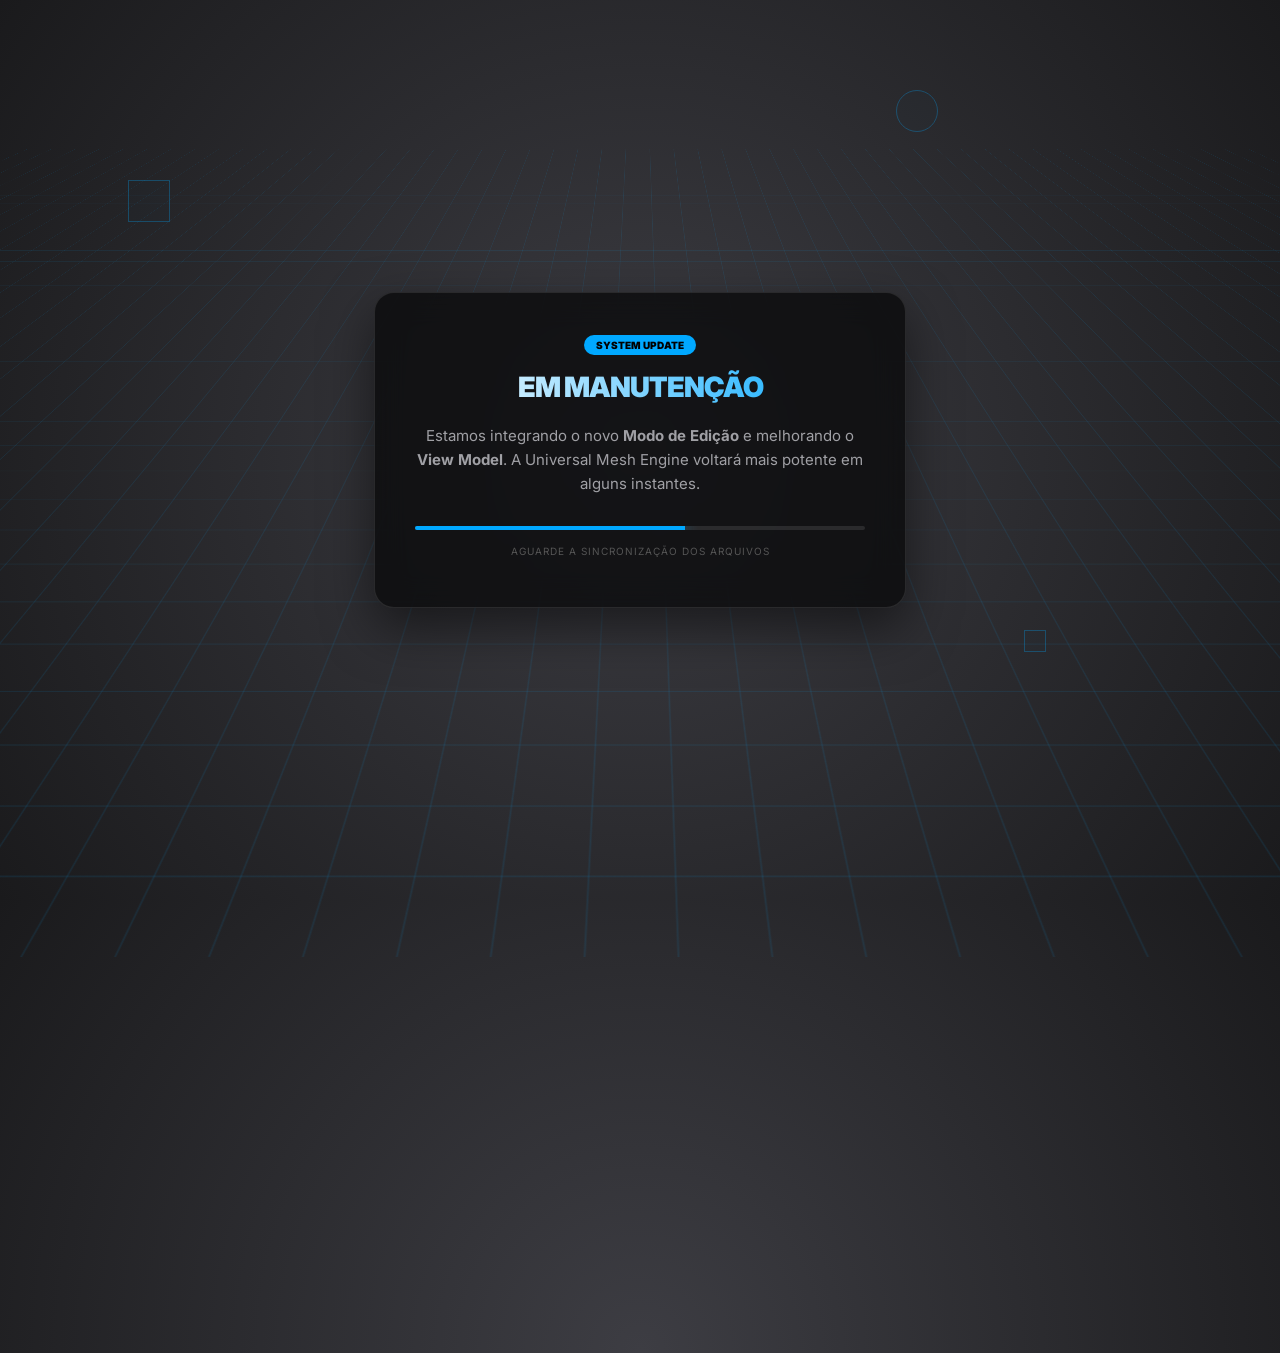
==== manutencao.html @ f3572c18 "Add files via upload" ====
<!DOCTYPE html>
<html lang="pt-br">
<head>
    <meta charset="UTF-8">
    <meta name="viewport" content="width=device-width, initial-scale=1.0">
    <title>Manutenção - Mesh Engine PRO</title>
    <link rel="stylesheet" href="style.css">
    <link href="https://fonts.googleapis.com/css2?family=Inter:wght@400;700;900&display=swap" rel="stylesheet">
    <style>
        :root {
            --bg: #050506;
            --accent: #00a8ff;
            --grid-color: rgba(0, 168, 255, 0.1);
        }

        body {
            margin: 0;
            padding: 0;
            background-color: var(--bg);
            color: white;
            font-family: 'Inter', sans-serif;
            display: flex;
            align-items: center;
            justify-content: center;
            height: 100vh;
            overflow: hidden;
            perspective: 1000px;
        }

        /* Fundo com Grade Animada (Estilo Engine 3D) */
        .grid-background {
            position: absolute;
            width: 200%;
            height: 200%;
            background-image: 
                linear-gradient(var(--grid-color) 1px, transparent 1px),
                linear-gradient(90deg, var(--grid-color) 1px, transparent 1px);
            background-size: 50px 50px;
            transform: rotateX(60deg) translateY(-20%);
            animation: moveGrid 10s linear infinite;
            z-index: 1;
        }

        @keyframes moveGrid {
            0% { transform: rotateX(60deg) translateY(0); }
            100% { transform: rotateX(60deg) translateY(50px); }
        }

        /* Cubos Flutuantes de Fundo */
        .cube {
            position: absolute;
            width: 40px;
            height: 40px;
            border: 1px solid var(--accent);
            background: rgba(0, 168, 255, 0.05);
            animation: float 6s ease-in-out infinite;
            z-index: 2;
            opacity: 0.3;
        }

        @keyframes float {
            0%, 100% { transform: translateY(0) rotate(0deg); }
            50% { transform: translateY(-20px) rotate(180deg); }
        }

        /* Conteúdo Principal */
        .content {
            position: relative;
            z-index: 10;
            background: rgba(10, 10, 12, 0.8);
            padding: 40px;
            border-radius: 20px;
            border: 1px solid rgba(255, 255, 255, 0.1);
            backdrop-filter: blur(15px);
            text-align: center;
            box-shadow: 0 20px 50px rgba(0,0,0,0.5);
            max-width: 450px;
        }

        .version-tag {
            background: var(--accent);
            color: black;
            font-size: 10px;
            font-weight: 900;
            padding: 4px 12px;
            border-radius: 50px;
            text-transform: uppercase;
            display: inline-block;
            margin-bottom: 15px;
        }

        h1 {
            font-size: 28px;
            font-weight: 900;
            margin: 0;
            letter-spacing: -1px;
            background: linear-gradient(to right, #fff, var(--accent));
            -webkit-background-clip: text;
            -webkit-text-fill-color: transparent;
        }

        .message {
            color: #a0a0a5;
            font-size: 15px;
            line-height: 1.6;
            margin: 20px 0;
        }

        .loader {
            width: 100%;
            height: 4px;
            background: rgba(255,255,255,0.1);
            border-radius: 10px;
            overflow: hidden;
            margin-top: 30px;
        }

        .loader-bar {
            width: 60%;
            height: 100%;
            background: var(--accent);
            box-shadow: 0 0 15px var(--accent);
            animation: loading 2s ease-in-out infinite;
        }

        @keyframes loading {
            0% { transform: translateX(-100%); }
            100% { transform: translateX(200%); }
        }
    </style>
</head>
<body>

    <div class="grid-background"></div>

    <div class="cube" style="top: 20%; left: 10%; animation-delay: 0s;"></div>
    <div class="cube" style="top: 70%; left: 80%; animation-delay: 2s; width: 20px; height: 20px;"></div>
    <div class="cube" style="top: 10%; left: 70%; animation-delay: 4s; border-radius: 50%;"></div>

    <div class="content">
        <div class="version-tag">System Update</div>
        
        <h1>EM MANUTENÇÃO</h1>
        
        <p class="message">
            Estamos integrando o novo <b>Modo de Edição</b> e melhorando o <b>View Model</b>. 
            A Universal Mesh Engine voltará mais potente em alguns instantes.
        </p>

        <div class="loader">
            <div class="loader-bar"></div>
        </div>

        <p style="font-size: 10px; color: #555; margin-top: 15px; letter-spacing: 1px;">
            AGUARDE A SINCRONIZAÇÃO DOS ARQUIVOS
        </p>
    </div>

</body>
</html>
---- style.css ----
:root { 
    /* Paleta Profissional Dark Mode */
    --accent: #00a8ff; 
    --bg-dark: #121214;
    --panel-bg: rgba(28, 28, 30, 0.85); 
    --border-color: rgba(255, 255, 255, 0.1);
    --text-main: #e1e1e6;
    --text-dim: #a8a8b3;
    
    /* Cores de Eixo - Roblox Studio Style */
    --axis-x: #ff4757;
    --axis-y: #2ed573;
    --axis-z: #1e90ff;
    
    --transition: 0.2s cubic-bezier(0.4, 0, 0.2, 1);
}

body { 
    margin: 0; 
    padding: 0;
    width: 100vw;
    height: 100vh;
    background: radial-gradient(circle at center, #3d3d43 0%, #1a1a1c 100%);
    color: var(--text-main); 
    font-family: 'Inter', 'Segoe UI', system-ui, sans-serif; 
    overflow: hidden; 
    user-select: none;
}

/* Header / Top Bar */
#ui { 
    position: fixed; 
    top: 0; 
    width: 100%; 
    background: var(--panel-bg); 
    padding: 10px 20px; 
    z-index: 100; 
    border-bottom: 1px solid var(--border-color); 
    backdrop-filter: blur(20px); 
    box-sizing: border-box; 
    display: flex; 
    flex-direction: row; 
    justify-content: space-between;
    align-items: center; 
}

h3 { 
    margin: 0; 
    font-size: 11px; 
    color: var(--accent); 
    text-transform: uppercase; 
    letter-spacing: 2px; 
    font-weight: 800;
}

.upload-btn { 
    background: rgba(255, 255, 255, 0.03); 
    border: 1px solid var(--border-color); 
    border-radius: 4px; 
    padding: 4px 8px; 
    transition: var(--transition); 
}

.upload-btn:hover { 
    background: rgba(255, 255, 255, 0.08); 
    border-color: var(--accent); 
}

input[type="file"] { 
    color: var(--text-dim); 
    cursor: pointer; 
    font-size: 10px; 
    width: 180px;
}

/* Painel de Ferramentas Lateral */
#toolbar { 
    position: fixed; 
    right: 15px; 
    top: 65px; 
    width: 170px;
    background: var(--panel-bg);
    padding: 16px;
    border-radius: 8px;
    border: 1px solid var(--border-color);
    backdrop-filter: blur(20px);
    display: flex; 
    flex-direction: column; 
    gap: 20px; /* Aumentado para separar melhor os grupos */
    z-index: 90; 
    box-shadow: 0 8px 32px rgba(0,0,0,0.4);
}

.tool-group {
    display: flex;
    flex-direction: column;
    gap: 10px;
}

/* Estilo para o grupo de exportação (na parte de baixo) */
.export-group {
    margin-top: 10px;
    padding-top: 15px;
    border-top: 1px solid var(--border-color);
}

.label-small {
    font-size: 9px;
    color: var(--text-dim);
    font-weight: 700;
    text-transform: uppercase;
    letter-spacing: 1px;
}

.tool-btn { 
    background: #29292e; 
    border: 1px solid var(--border-color); 
    color: var(--text-main); 
    padding: 10px; 
    border-radius: 4px; 
    cursor: pointer; 
    font-size: 10px; 
    font-weight: 700;
    transition: var(--transition);
    text-align: center;
    text-transform: uppercase;
}

.tool-btn:hover { 
    background: #323238;
    border-color: var(--accent);
    color: #fff;
}

.tool-btn:active {
    transform: scale(0.96);
}

/* Botão de Exportação Especial */
.export-btn {
    background: rgba(0, 168, 255, 0.05);
    border-color: rgba(0, 168, 255, 0.2);
}

.export-btn:hover {
    background: var(--accent);
    border-color: var(--accent);
}

/* Grid de Rotação e Exportação */
.rotation-grid, .export-grid {
    display: grid;
    grid-template-columns: 1fr;
    gap: 6px;
}

.export-grid {
    grid-template-columns: 1fr 1fr; /* OBJ e FBX lado a lado */
}

input[type="number"] {
    background: #121214;
    border: 1px solid var(--border-color);
    color: var(--accent);
    padding: 8px;
    border-radius: 4px;
    font-family: 'JetBrains Mono', monospace;
    font-size: 14px;
    outline: none;
    text-align: center;
    width: 100%;
    box-sizing: border-box;
}

.btn-x { border-left: 4px solid var(--axis-x) !important; }
.btn-y { border-left: 4px solid var(--axis-y) !important; }
.btn-z { border-left: 4px solid var(--axis-z) !important; }

/* Status Inferior */
#status-container { 
    position: fixed; 
    bottom: 25px; 
    left: 50%;
    transform: translateX(-50%);
    width: auto;
    display: flex; 
    flex-direction: column; 
    align-items: center; 
    pointer-events: none; 
    z-index: 100; 
}

#status { 
    background: rgba(18, 18, 20, 0.9); 
    padding: 6px 14px; 
    border-radius: 4px; 
    border: 1px solid var(--border-color); 
    font-size: 9px; 
    font-weight: 800; 
    color: var(--accent);
    margin-bottom: 8px;
}

#progress-bg { 
    width: 180px; 
    height: 3px; 
    background: rgba(255,255,255,0.05); 
    border-radius: 2px; 
    overflow: hidden; 
}

#progress-bar { 
    width: 0%; 
    height: 100%; 
    background: var(--accent); 
    box-shadow: 0 0 15px var(--accent); 
}

@media (max-width: 600px) {
    #ui { padding: 8px 12px; }
    #toolbar { width: 140px; right: 10px; top: 60px; padding: 12px; }
    input[type="file"] { width: 120px; }
}

input[type="color"]::-webkit-color-swatch {
    border-radius: 2px;
    border: 1px solid rgba(255,255,255,0.2);
}
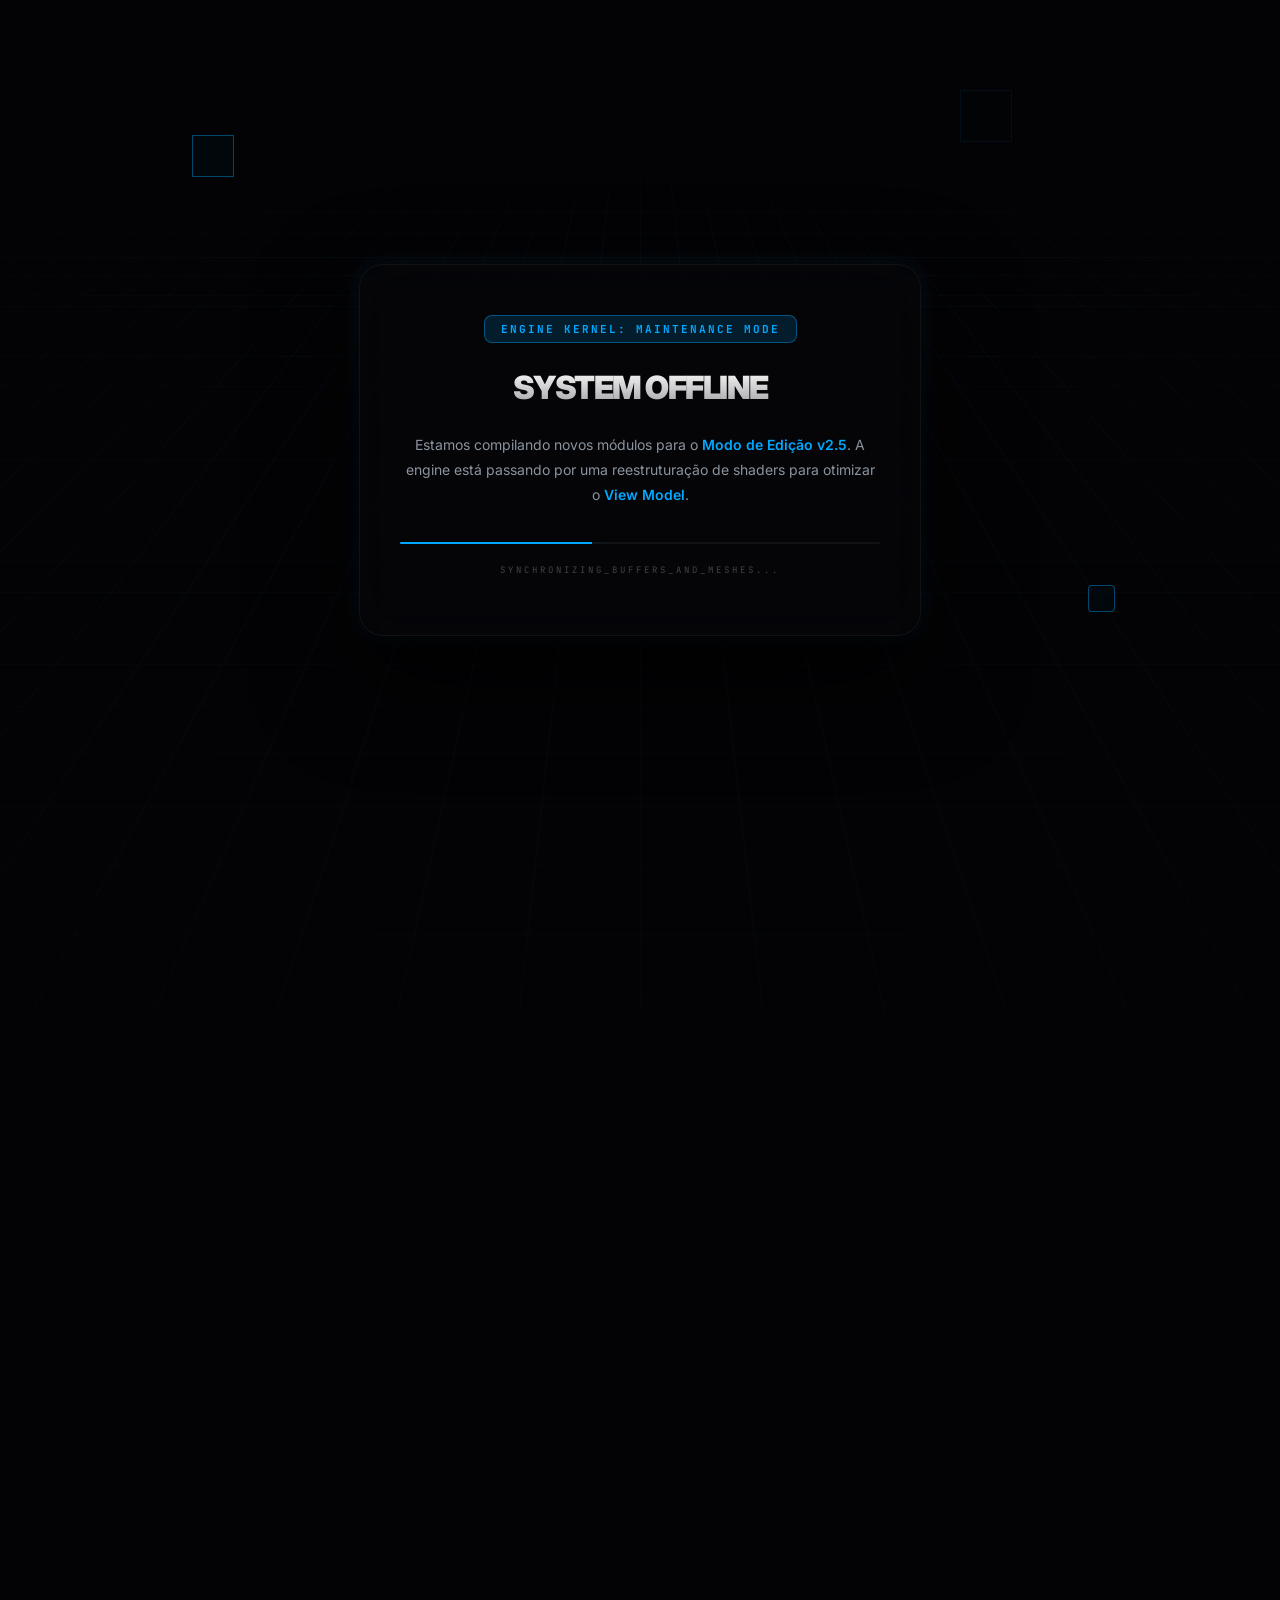
==== commit b8f2f99e: "Add files via upload" ====
--- a/manutencao.html
+++ b/manutencao.html
@@ -3,129 +3,144 @@
 <head>
     <meta charset="UTF-8">
     <meta name="viewport" content="width=device-width, initial-scale=1.0">
-    <title>Manutenção - Mesh Engine PRO</title>
-    <link rel="stylesheet" href="style.css">
-    <link href="https://fonts.googleapis.com/css2?family=Inter:wght@400;700;900&display=swap" rel="stylesheet">
+    <title>System Maintenance | Universal Mesh Engine</title>
+    <link href="https://fonts.googleapis.com/css2?family=JetBrains+Mono:wght@400;700&family=Inter:wght@400;900&display=swap" rel="stylesheet">
     <style>
         :root {
-            --bg: #050506;
+            --bg: #030305;
             --accent: #00a8ff;
-            --grid-color: rgba(0, 168, 255, 0.1);
+            --accent-glow: rgba(0, 168, 255, 0.4);
+            --grid-color: rgba(0, 168, 255, 0.07);
         }
 
         body {
-            margin: 0;
-            padding: 0;
+            margin: 0; padding: 0;
             background-color: var(--bg);
-            color: white;
+            color: #e0e0e5;
             font-family: 'Inter', sans-serif;
-            display: flex;
-            align-items: center;
-            justify-content: center;
-            height: 100vh;
-            overflow: hidden;
-            perspective: 1000px;
+            display: flex; align-items: center; justify-content: center;
+            height: 100vh; overflow: hidden;
+            perspective: 1500px;
         }
 
-        /* Fundo com Grade Animada (Estilo Engine 3D) */
+        /* Grade 3D Infinita com Fade */
         .grid-background {
             position: absolute;
-            width: 200%;
-            height: 200%;
+            width: 300%; height: 300%;
             background-image: 
                 linear-gradient(var(--grid-color) 1px, transparent 1px),
                 linear-gradient(90deg, var(--grid-color) 1px, transparent 1px);
-            background-size: 50px 50px;
-            transform: rotateX(60deg) translateY(-20%);
-            animation: moveGrid 10s linear infinite;
+            background-size: 60px 60px;
+            transform: rotateX(70deg) translateY(-20%);
+            animation: moveGrid 15s linear infinite;
+            mask-image: radial-gradient(circle at 50% 50%, black, transparent 70%);
             z-index: 1;
         }
 
         @keyframes moveGrid {
-            0% { transform: rotateX(60deg) translateY(0); }
-            100% { transform: rotateX(60deg) translateY(50px); }
+            0% { transform: rotateX(70deg) translateY(0); }
+            100% { transform: rotateX(70deg) translateY(60px); }
         }
 
-        /* Cubos Flutuantes de Fundo */
+        /* Cubos com efeito Glassmorphism */
         .cube {
             position: absolute;
-            width: 40px;
-            height: 40px;
-            border: 1px solid var(--accent);
-            background: rgba(0, 168, 255, 0.05);
-            animation: float 6s ease-in-out infinite;
+            border: 1px solid var(--accent-glow);
+            background: rgba(0, 168, 255, 0.03);
+            backdrop-filter: blur(2px);
+            animation: float 8s ease-in-out infinite;
             z-index: 2;
-            opacity: 0.3;
         }
 
         @keyframes float {
-            0%, 100% { transform: translateY(0) rotate(0deg); }
-            50% { transform: translateY(-20px) rotate(180deg); }
+            0%, 100% { transform: translateY(0) rotate(0deg) scale(1); }
+            50% { transform: translateY(-40px) rotate(180deg) scale(1.1); opacity: 0.6; }
         }
 
-        /* Conteúdo Principal */
+        /* Painel Central */
         .content {
             position: relative;
             z-index: 10;
-            background: rgba(10, 10, 12, 0.8);
-            padding: 40px;
-            border-radius: 20px;
-            border: 1px solid rgba(255, 255, 255, 0.1);
-            backdrop-filter: blur(15px);
+            background: rgba(8, 8, 10, 0.6);
+            padding: 50px 40px;
+            border-radius: 24px;
+            border: 1px solid rgba(255, 255, 255, 0.05);
+            backdrop-filter: blur(25px);
             text-align: center;
-            box-shadow: 0 20px 50px rgba(0,0,0,0.5);
-            max-width: 450px;
+            box-shadow: 0 40px 100px rgba(0, 0, 0, 0.8), 0 0 20px rgba(0, 168, 255, 0.1);
+            max-width: 480px;
         }
 
         .version-tag {
-            background: var(--accent);
-            color: black;
-            font-size: 10px;
-            font-weight: 900;
-            padding: 4px 12px;
-            border-radius: 50px;
+            font-family: 'JetBrains Mono', monospace;
+            background: rgba(0, 168, 255, 0.15);
+            color: var(--accent);
+            font-size: 11px;
+            font-weight: 700;
+            padding: 6px 16px;
+            border-radius: 8px;
             text-transform: uppercase;
+            letter-spacing: 2px;
             display: inline-block;
-            margin-bottom: 15px;
+            margin-bottom: 25px;
+            border: 1px solid var(--accent-glow);
         }
 
         h1 {
-            font-size: 28px;
+            font-size: 32px;
             font-weight: 900;
             margin: 0;
-            letter-spacing: -1px;
-            background: linear-gradient(to right, #fff, var(--accent));
+            letter-spacing: -1.5px;
+            text-transform: uppercase;
+            background: linear-gradient(180deg, #fff 0%, #a0a0a5 100%);
             -webkit-background-clip: text;
             -webkit-text-fill-color: transparent;
         }
 
         .message {
-            color: #a0a0a5;
-            font-size: 15px;
-            line-height: 1.6;
-            margin: 20px 0;
+            color: #8b949e;
+            font-size: 14px;
+            line-height: 1.8;
+            margin: 25px 0;
+        }
+
+        b { color: var(--accent); font-weight: 600; }
+
+        /* Barra de Progresso Estilizada */
+        .loader-container {
+            margin-top: 35px;
         }
 
         .loader {
             width: 100%;
-            height: 4px;
-            background: rgba(255,255,255,0.1);
+            height: 2px;
+            background: rgba(255, 255, 255, 0.05);
             border-radius: 10px;
             overflow: hidden;
-            margin-top: 30px;
+            position: relative;
         }
 
         .loader-bar {
-            width: 60%;
+            width: 40%;
             height: 100%;
             background: var(--accent);
-            box-shadow: 0 0 15px var(--accent);
-            animation: loading 2s ease-in-out infinite;
+            box-shadow: 0 0 20px var(--accent), 0 0 40px var(--accent);
+            animation: loading 1.8s cubic-bezier(0.65, 0, 0.35, 1) infinite;
         }
 
         @keyframes loading {
-            0% { transform: translateX(-100%); }
-            100% { transform: translateX(200%); }
+            0% { transform: translateX(-100%) scaleX(0.5); }
+            50% { transform: translateX(50%) scaleX(1.2); }
+            100% { transform: translateX(200%) scaleX(0.5); }
+        }
+
+        .status-text {
+            font-family: 'JetBrains Mono', monospace;
+            font-size: 9px;
+            color: #444;
+            margin-top: 20px;
+            text-transform: uppercase;
+            letter-spacing: 3px;
         }
     </style>
 </head>
@@ -133,27 +148,26 @@
 
     <div class="grid-background"></div>
 
-    <div class="cube" style="top: 20%; left: 10%; animation-delay: 0s;"></div>
-    <div class="cube" style="top: 70%; left: 80%; animation-delay: 2s; width: 20px; height: 20px;"></div>
-    <div class="cube" style="top: 10%; left: 70%; animation-delay: 4s; border-radius: 50%;"></div>
+    <div class="cube" style="top: 15%; left: 15%; width: 40px; height: 40px; animation-delay: 0s;"></div>
+    <div class="cube" style="top: 65%; left: 85%; width: 25px; height: 25px; animation-delay: 2s; border-radius: 4px;"></div>
+    <div class="cube" style="top: 10%; left: 75%; width: 50px; height: 50px; animation-delay: 4s; opacity: 0.2;"></div>
 
     <div class="content">
-        <div class="version-tag">System Update</div>
+        <div class="version-tag">Engine Kernel: Maintenance Mode</div>
         
-        <h1>EM MANUTENÇÃO</h1>
+        <h1>System Offline</h1>
         
         <p class="message">
-            Estamos integrando o novo <b>Modo de Edição</b> e melhorando o <b>View Model</b>. 
-            A Universal Mesh Engine voltará mais potente em alguns instantes.
+            Estamos compilando novos módulos para o <b>Modo de Edição v2.5</b>. 
+            A engine está passando por uma reestruturação de shaders para otimizar o <b>View Model</b>.
         </p>
 
-        <div class="loader">
-            <div class="loader-bar"></div>
+        <div class="loader-container">
+            <div class="loader">
+                <div class="loader-bar"></div>
+            </div>
+            <p class="status-text">Synchronizing_Buffers_and_Meshes...</p>
         </div>
-
-        <p style="font-size: 10px; color: #555; margin-top: 15px; letter-spacing: 1px;">
-            AGUARDE A SINCRONIZAÇÃO DOS ARQUIVOS
-        </p>
     </div>
 
 </body>
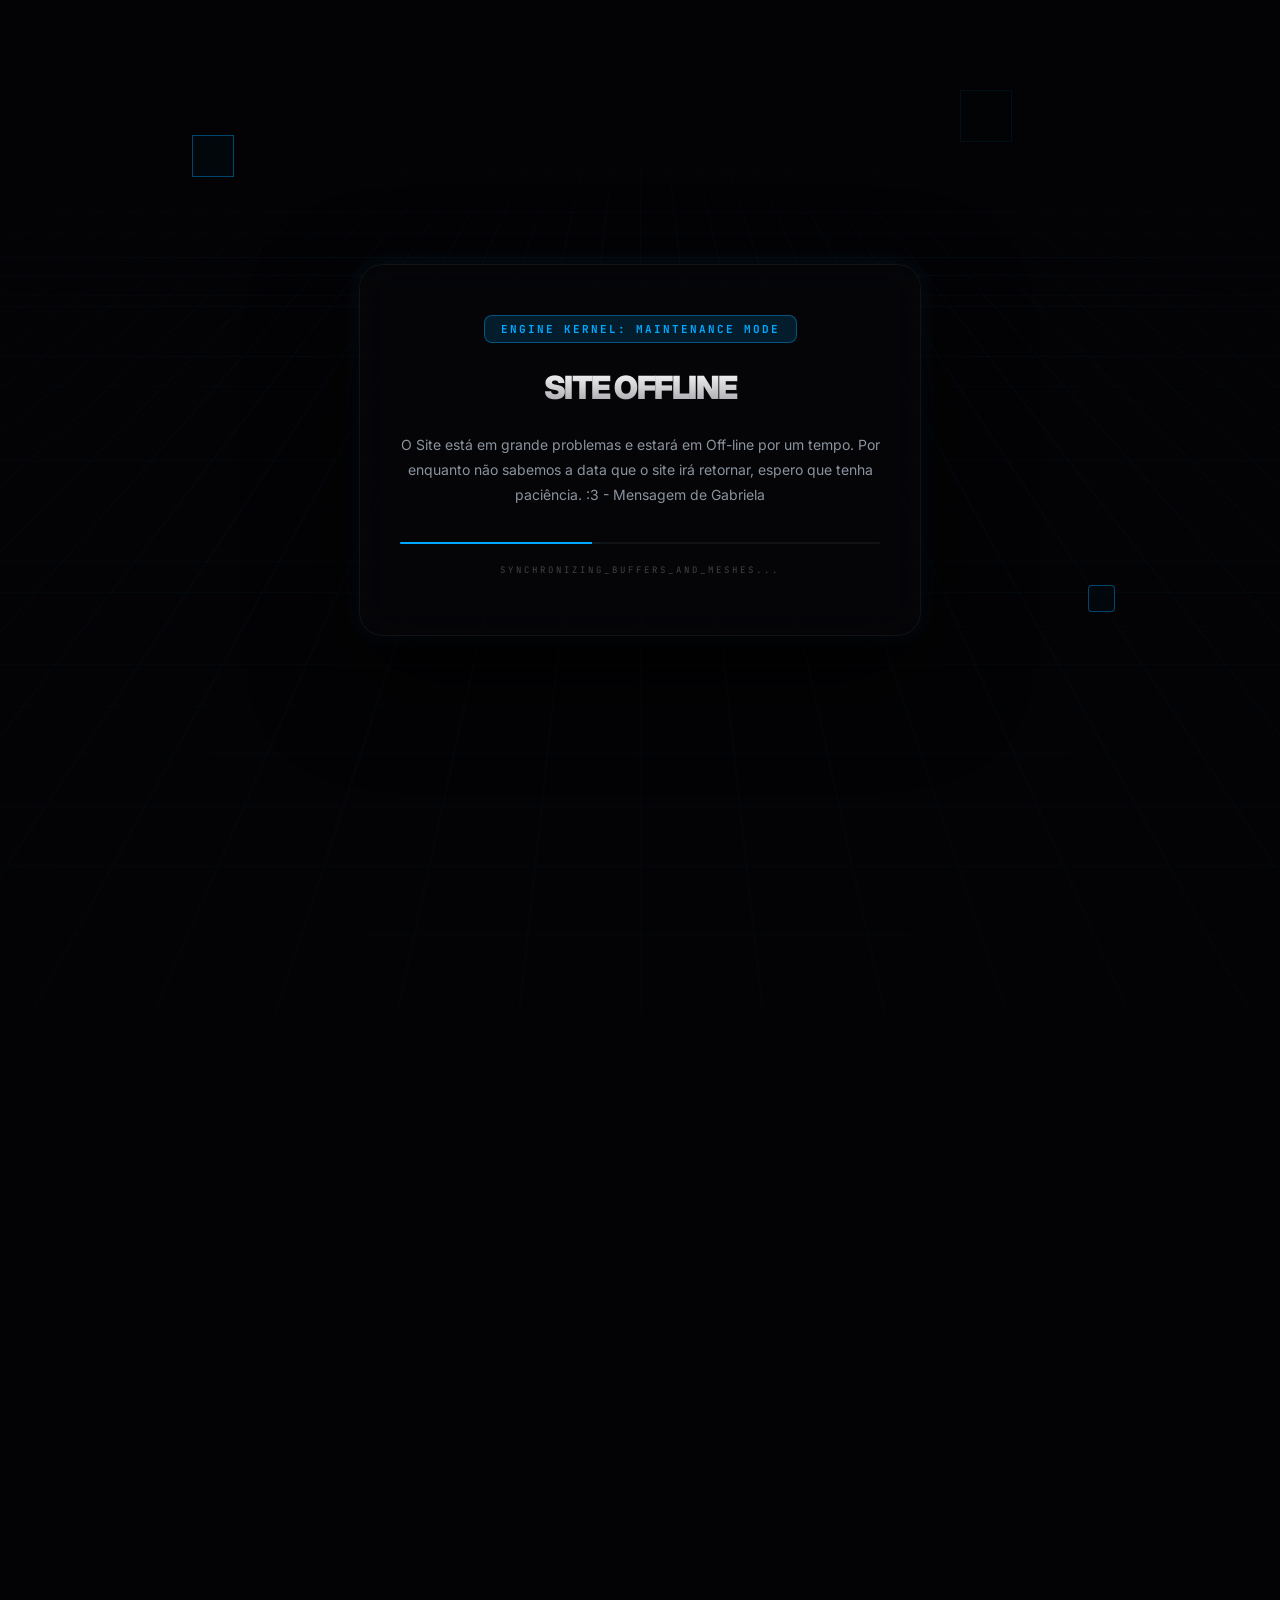
==== commit 41ca328e: "Update manutencao.html" ====
--- a/manutencao.html
+++ b/manutencao.html
@@ -155,11 +155,14 @@
     <div class="content">
         <div class="version-tag">Engine Kernel: Maintenance Mode</div>
         
-        <h1>System Offline</h1>
+        <h1>Site Offline</h1>
         
         <p class="message">
-            Estamos compilando novos módulos para o <b>Modo de Edição v2.5</b>. 
-            A engine está passando por uma reestruturação de shaders para otimizar o <b>View Model</b>.
+            O Site está em grande problemas e estará em Off-line por um tempo.
+
+            Por enquanto não sabemos a data que o site irá retornar, espero que tenha paciência. :3
+
+            - Mensagem de Gabriela
         </p>
 
         <div class="loader-container">
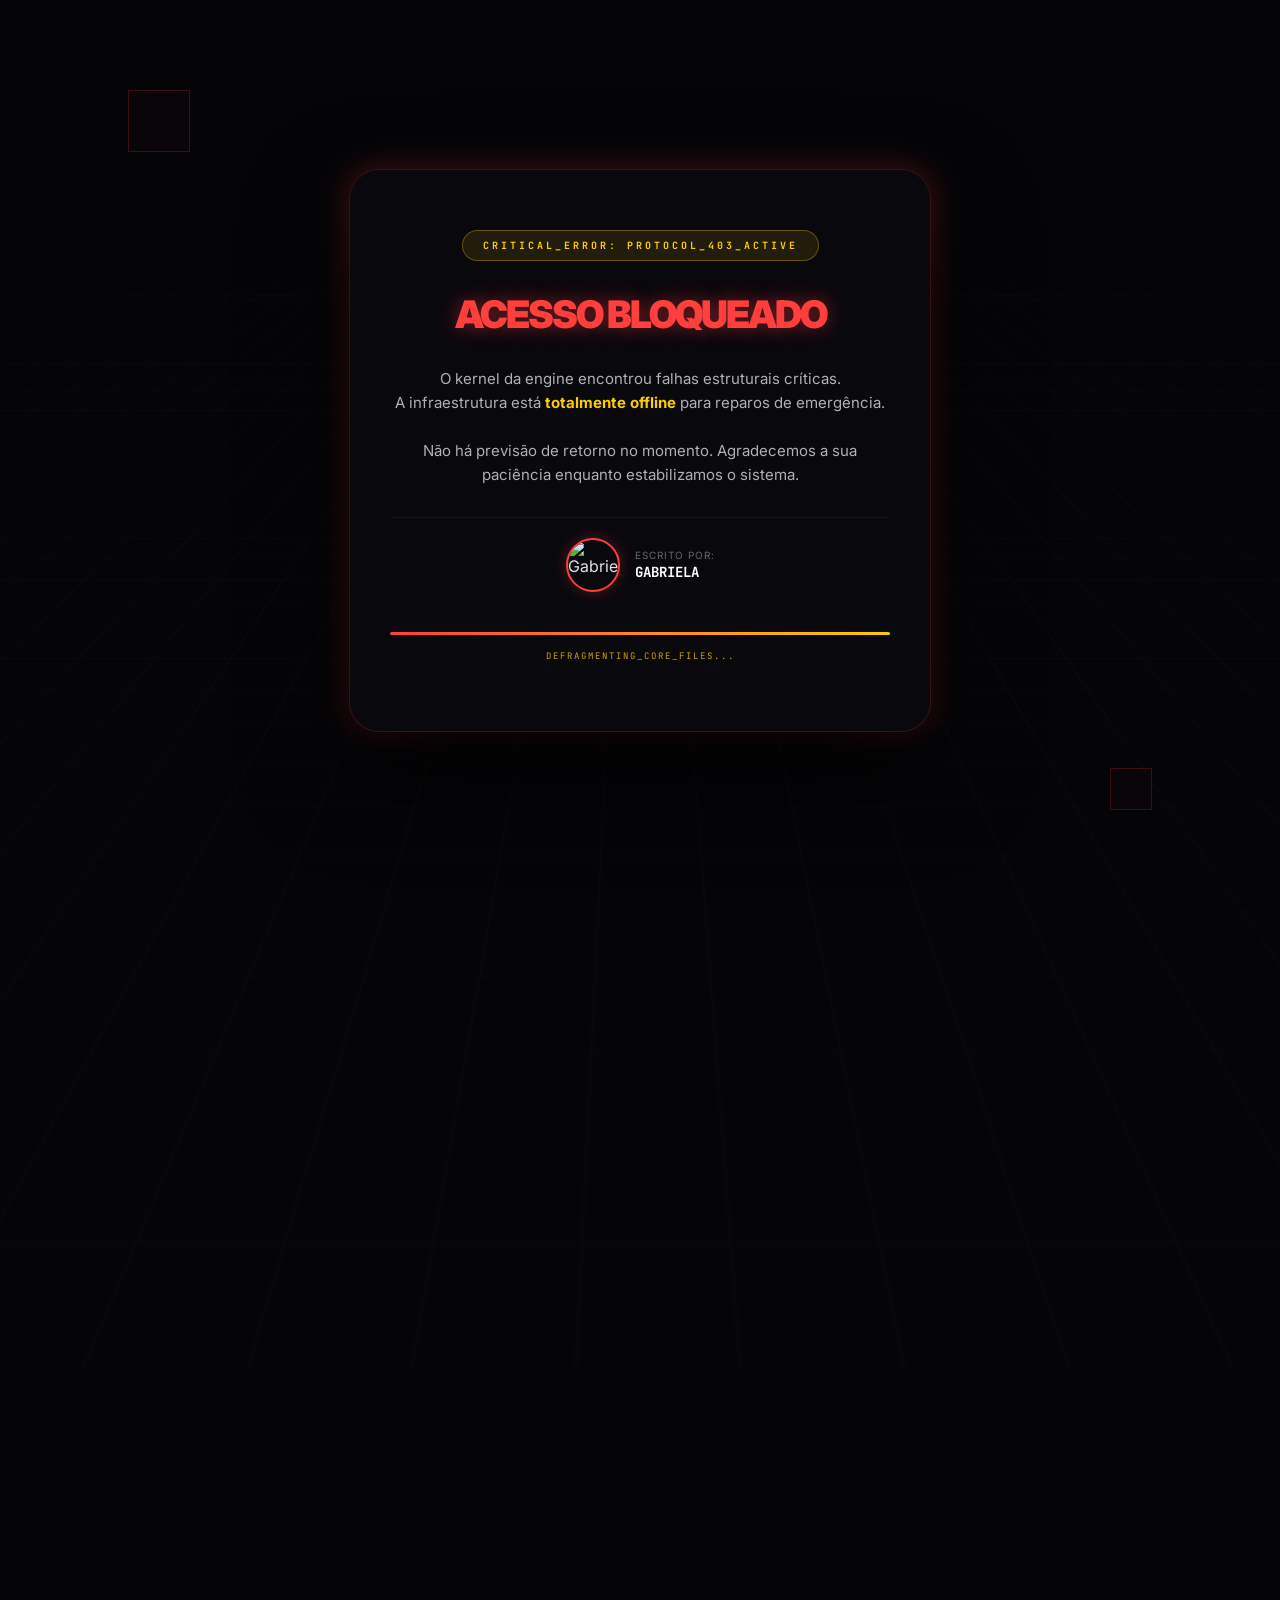
==== commit 68143170: "Update manutencao.html" ====
--- a/manutencao.html
+++ b/manutencao.html
@@ -3,14 +3,15 @@
 <head>
     <meta charset="UTF-8">
     <meta name="viewport" content="width=device-width, initial-scale=1.0">
-    <title>System Maintenance | Universal Mesh Engine</title>
+    <title>SISTEMA OFFLINE | Universal Mesh Engine</title>
     <link href="https://fonts.googleapis.com/css2?family=JetBrains+Mono:wght@400;700&family=Inter:wght@400;900&display=swap" rel="stylesheet">
     <style>
         :root {
-            --bg: #030305;
-            --accent: #00a8ff;
-            --accent-glow: rgba(0, 168, 255, 0.4);
-            --grid-color: rgba(0, 168, 255, 0.07);
+            --bg: #050508;
+            --red: #ff3e3e;
+            --yellow: #ffcc00;
+            --red-glow: rgba(255, 62, 62, 0.3);
+            --grid-color: rgba(255, 62, 62, 0.05);
         }
 
         body {
@@ -23,124 +24,167 @@
             perspective: 1500px;
         }
 
-        /* Grade 3D Infinita com Fade */
+        /* Grade 3D em Vermelho Alerta */
         .grid-background {
             position: absolute;
             width: 300%; height: 300%;
             background-image: 
                 linear-gradient(var(--grid-color) 1px, transparent 1px),
                 linear-gradient(90deg, var(--grid-color) 1px, transparent 1px);
-            background-size: 60px 60px;
-            transform: rotateX(70deg) translateY(-20%);
-            animation: moveGrid 15s linear infinite;
-            mask-image: radial-gradient(circle at 50% 50%, black, transparent 70%);
+            background-size: 50px 50px;
+            transform: rotateX(75deg) translateY(-10%);
+            animation: moveGrid 20s linear infinite;
+            mask-image: radial-gradient(circle at 50% 50%, black, transparent 80%);
             z-index: 1;
         }
 
         @keyframes moveGrid {
-            0% { transform: rotateX(70deg) translateY(0); }
-            100% { transform: rotateX(70deg) translateY(60px); }
-        }
-
-        /* Cubos com efeito Glassmorphism */
-        .cube {
-            position: absolute;
-            border: 1px solid var(--accent-glow);
-            background: rgba(0, 168, 255, 0.03);
-            backdrop-filter: blur(2px);
-            animation: float 8s ease-in-out infinite;
-            z-index: 2;
-        }
-
-        @keyframes float {
-            0%, 100% { transform: translateY(0) rotate(0deg) scale(1); }
-            50% { transform: translateY(-40px) rotate(180deg) scale(1.1); opacity: 0.6; }
+            0% { transform: rotateX(75deg) translateY(0); }
+            100% { transform: rotateX(75deg) translateY(50px); }
         }
 
         /* Painel Central */
         .content {
             position: relative;
             z-index: 10;
-            background: rgba(8, 8, 10, 0.6);
-            padding: 50px 40px;
-            border-radius: 24px;
-            border: 1px solid rgba(255, 255, 255, 0.05);
-            backdrop-filter: blur(25px);
+            background: rgba(10, 10, 15, 0.8);
+            padding: 60px 40px;
+            border-radius: 30px;
+            border: 1px solid rgba(255, 62, 62, 0.2);
+            backdrop-filter: blur(30px);
             text-align: center;
-            box-shadow: 0 40px 100px rgba(0, 0, 0, 0.8), 0 0 20px rgba(0, 168, 255, 0.1);
-            max-width: 480px;
+            box-shadow: 0 40px 100px rgba(0, 0, 0, 0.9), 0 0 30px var(--red-glow);
+            max-width: 500px;
+            width: 90%;
         }
 
         .version-tag {
             font-family: 'JetBrains Mono', monospace;
-            background: rgba(0, 168, 255, 0.15);
-            color: var(--accent);
-            font-size: 11px;
+            background: rgba(255, 204, 0, 0.1);
+            color: var(--yellow);
+            font-size: 10px;
             font-weight: 700;
-            padding: 6px 16px;
-            border-radius: 8px;
-            text-transform: uppercase;
-            letter-spacing: 2px;
+            padding: 8px 20px;
+            border-radius: 50px;
+            text-transform: uppercase;
+            letter-spacing: 3px;
             display: inline-block;
-            margin-bottom: 25px;
-            border: 1px solid var(--accent-glow);
+            margin-bottom: 30px;
+            border: 1px solid rgba(255, 204, 0, 0.3);
+            animation: flicker 2s infinite;
+        }
+
+        @keyframes flicker {
+            0%, 100% { opacity: 1; }
+            50% { opacity: 0.7; transform: scale(0.98); }
         }
 
         h1 {
-            font-size: 32px;
+            font-size: 38px;
             font-weight: 900;
             margin: 0;
-            letter-spacing: -1.5px;
-            text-transform: uppercase;
-            background: linear-gradient(180deg, #fff 0%, #a0a0a5 100%);
-            -webkit-background-clip: text;
-            -webkit-text-fill-color: transparent;
+            letter-spacing: -2px;
+            text-transform: uppercase;
+            color: var(--red);
+            text-shadow: 0 0 20px rgba(255, 62, 62, 0.5);
         }
 
         .message {
-            color: #8b949e;
+            color: #b0b0b5;
+            font-size: 15px;
+            line-height: 1.6;
+            margin: 30px 0;
+        }
+
+        .message b { color: var(--yellow); }
+
+        /* Assinatura da Gabriela */
+        .author-box {
+            display: flex;
+            align-items: center;
+            justify-content: center;
+            gap: 15px;
+            margin-top: 20px;
+            padding-top: 20px;
+            border-top: 1px solid rgba(255,255,255,0.05);
+        }
+
+        .author-photo {
+            width: 50px;
+            height: 50px;
+            border-radius: 50%;
+            border: 2px solid var(--red);
+            box-shadow: 0 0 15px var(--red-glow);
+            object-fit: cover;
+        }
+
+        .author-info {
+            text-align: left;
+        }
+
+        .author-info span {
+            display: block;
+            font-size: 10px;
+            color: #666;
+            text-transform: uppercase;
+            letter-spacing: 1px;
+        }
+
+        .author-info b {
             font-size: 14px;
-            line-height: 1.8;
-            margin: 25px 0;
-        }
-
-        b { color: var(--accent); font-weight: 600; }
-
-        /* Barra de Progresso Estilizada */
+            color: #fff;
+            font-family: 'JetBrains Mono', monospace;
+        }
+
+        /* Barra de Alerta em Amarelo */
         .loader-container {
-            margin-top: 35px;
+            margin-top: 40px;
         }
 
         .loader {
             width: 100%;
-            height: 2px;
-            background: rgba(255, 255, 255, 0.05);
+            height: 3px;
+            background: rgba(255, 255, 255, 0.03);
             border-radius: 10px;
             overflow: hidden;
             position: relative;
         }
 
         .loader-bar {
-            width: 40%;
+            width: 100%;
             height: 100%;
-            background: var(--accent);
-            box-shadow: 0 0 20px var(--accent), 0 0 40px var(--accent);
-            animation: loading 1.8s cubic-bezier(0.65, 0, 0.35, 1) infinite;
-        }
-
-        @keyframes loading {
-            0% { transform: translateX(-100%) scaleX(0.5); }
-            50% { transform: translateX(50%) scaleX(1.2); }
-            100% { transform: translateX(200%) scaleX(0.5); }
+            background: linear-gradient(90deg, var(--red), var(--yellow));
+            box-shadow: 0 0 15px var(--red);
+            animation: warning-slide 2s linear infinite;
+        }
+
+        @keyframes warning-slide {
+            0% { transform: translateX(-100%); }
+            100% { transform: translateX(100%); }
         }
 
         .status-text {
             font-family: 'JetBrains Mono', monospace;
             font-size: 9px;
-            color: #444;
-            margin-top: 20px;
-            text-transform: uppercase;
-            letter-spacing: 3px;
+            color: var(--yellow);
+            margin-top: 15px;
+            text-transform: uppercase;
+            letter-spacing: 2px;
+            opacity: 0.8;
+        }
+
+        /* Cubos Flutuantes */
+        .cube {
+            position: absolute;
+            border: 1px solid rgba(255, 62, 62, 0.2);
+            background: rgba(255, 62, 62, 0.02);
+            animation: float 10s ease-in-out infinite;
+            z-index: 2;
+        }
+
+        @keyframes float {
+            0%, 100% { transform: translateY(0) rotate(0deg); }
+            50% { transform: translateY(-30px) rotate(90deg); opacity: 0.5; }
         }
     </style>
 </head>
@@ -148,28 +192,33 @@
 
     <div class="grid-background"></div>
 
-    <div class="cube" style="top: 15%; left: 15%; width: 40px; height: 40px; animation-delay: 0s;"></div>
-    <div class="cube" style="top: 65%; left: 85%; width: 25px; height: 25px; animation-delay: 2s; border-radius: 4px;"></div>
-    <div class="cube" style="top: 10%; left: 75%; width: 50px; height: 50px; animation-delay: 4s; opacity: 0.2;"></div>
+    <div class="cube" style="top: 10%; left: 10%; width: 60px; height: 60px;"></div>
+    <div class="cube" style="bottom: 10%; right: 10%; width: 40px; height: 40px; animation-delay: 2s;"></div>
 
     <div class="content">
-        <div class="version-tag">Engine Kernel: Maintenance Mode</div>
+        <div class="version-tag">Critical_Error: Protocol_403_Active</div>
         
-        <h1>Site Offline</h1>
+        <h1>Acesso Bloqueado</h1>
         
         <p class="message">
-            O Site está em grande problemas e estará em Off-line por um tempo.
-
-            Por enquanto não sabemos a data que o site irá retornar, espero que tenha paciência. :3
-
-            - Mensagem de Gabriela
+            O kernel da engine encontrou falhas estruturais críticas. <br>
+            A infraestrutura está <b>totalmente offline</b> para reparos de emergência. <br><br>
+            Não há previsão de retorno no momento. Agradecemos a sua paciência enquanto estabilizamos o sistema.
         </p>
+
+        <div class="author-box">
+            <img src="https://github.com/gabrielaprotogenofc-rgb.png" alt="Gabriela" class="author-photo">
+            <div class="author-info">
+                <span>Escrito por:</span>
+                <b>GABRIELA</b>
+            </div>
+        </div>
 
         <div class="loader-container">
             <div class="loader">
                 <div class="loader-bar"></div>
             </div>
-            <p class="status-text">Synchronizing_Buffers_and_Meshes...</p>
+            <p class="status-text">DEFRAGMENTING_CORE_FILES...</p>
         </div>
     </div>
 
